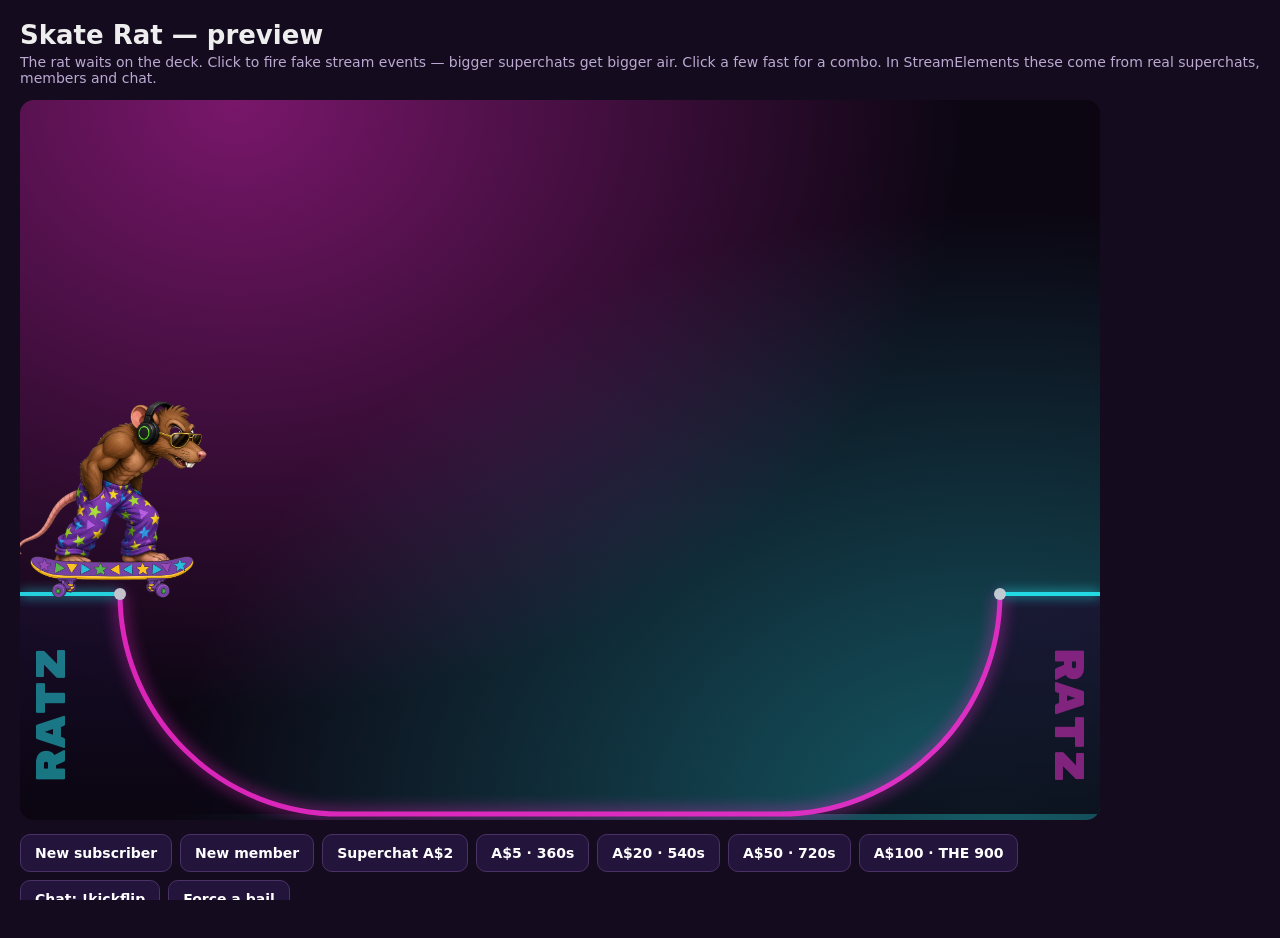
==== preview/index.html @ 535fadf1 "Plug-and-play: art loads from the repo by default, simpler install - Default art URLs point at art/ " ====
<!doctype html><html lang="en"><head><meta charset="utf-8">
<meta name="viewport" content="width=device-width, initial-scale=1"><title>Skate Rat Preview</title>
<style>:root{--a:#ff2bd6;--b:#27f5ff;--rat:#8a7b96;--s:1}
html,body{margin:0;padding:0;width:100%;height:100%;background:transparent;overflow:hidden}
#lane{position:relative;width:100%;height:100%;overflow:hidden;font-family:"Space Mono",monospace}
#ramps{position:absolute;inset:0;width:100%;height:100%;overflow:visible}
#rider{position:absolute;left:0;top:0;width:160px;height:150px;transform-origin:80px 150px;will-change:transform;z-index:2}
.jump,.spin{position:absolute;inset:0}
.spin{transform-origin:50% 72%}
.rat{position:absolute;left:0;top:0;width:160px;height:120px;transform-origin:50% 100%;animation:bob .45s infinite alternate ease-in-out}
.rat svg,.board svg{width:100%;height:100%;display:block;overflow:visible}
.board{position:absolute;left:0;bottom:0;width:160px;height:30px;transform-origin:50% 45%}
@keyframes bob{to{transform:translateY(-3px) rotate(-1.5deg)}}

#banner{position:absolute;top:10px;left:50%;transform:translateX(-50%) scale(.6);opacity:0;
  min-width:340px;max-width:92%;text-align:center;padding:14px 26px 16px;border-radius:18px;
  background:rgba(11,6,18,.9);border:3px solid var(--a);
  box-shadow:0 0 0 3px rgba(39,245,255,.35),0 0 34px rgba(255,43,214,.55);color:#fff;z-index:5}
.bName{font-family:"Rubik Mono One","Arial Black",Impact,sans-serif;font-size:34px;color:var(--b);
  text-shadow:-2px 0 var(--a);white-space:nowrap;overflow:hidden;text-overflow:ellipsis}
.bSub{font-size:22px;margin-top:6px;letter-spacing:.08em}
.bSub b{color:var(--a)}
.bMsg{font-size:18px;margin-top:6px;opacity:.85;max-height:2.8em;overflow:hidden}
.bMsg:empty{display:none}

.pop{position:absolute;transform:translateX(-50%);font-family:"Rubik Mono One","Arial Black",Impact,sans-serif;
  font-size:calc(30px * var(--s));color:#fff;white-space:nowrap;pointer-events:none;z-index:4;
  text-shadow:-3px 0 var(--a),3px 0 var(--b),0 0 18px rgba(255,43,214,.8)}
.pop.bail{color:#ffe34d;font-size:calc(44px * var(--s))}
.rail{position:absolute;bottom:18px;z-index:1;opacity:0}
.rail .bar{position:absolute;left:0;right:0;top:0;height:9px;border-radius:5px;
  background:linear-gradient(#f2f4f8,#8d93a1);box-shadow:0 0 12px rgba(39,245,255,.6)}
.rail .leg{position:absolute;top:6px;bottom:0;width:8px;background:#6e7482}
.spark{position:absolute;width:6px;height:6px;border-radius:50%;background:#ffe34d;
  box-shadow:0 0 8px #ffb300,0 0 2px #fff;pointer-events:none;z-index:3}
.conf{position:absolute;width:10px;height:16px;border-radius:2px;pointer-events:none;z-index:3}
.flash{position:absolute;inset:0;background:radial-gradient(circle,#fff,var(--a) 40%,transparent 75%);pointer-events:none;z-index:1;opacity:0}
.board img{width:100%;height:100%;object-fit:contain;display:block}
/* custom art mode */
.art .rat{width:190px;height:190px;left:-15px;top:auto;bottom:24px;animation-duration:.6s}
.art .rat img{position:absolute;inset:0;width:100%;height:100%;object-fit:contain;object-position:50% 100%;display:none}
.art .rat[data-pose="ride"] .p-ride,.art .rat[data-pose="idle"] .p-idle,.art .rat[data-pose="air"] .p-air{display:block}
.art-board .board{height:42px;bottom:-4px;left:-8px;width:176px}
.pop.mega{font-size:calc(54px * var(--s));color:#ffe34d}

html,body{overflow:auto;background:#140c1e}
body{font-family:system-ui,sans-serif;color:#eee;padding:20px;box-sizing:border-box}
h1{font:700 26px system-ui;margin:0 0 4px} p{margin:0 0 14px;color:#bba9d2;font-size:14px}
.stage{width:100%;max-width:1080px;aspect-ratio:1080/720;border-radius:14px;overflow:hidden;position:relative;
  background:radial-gradient(ellipse at 20% 0%,rgba(255,43,214,.45),transparent 60%),radial-gradient(ellipse at 90% 100%,rgba(39,245,255,.35),transparent 60%),#0b0612}
.stage #lane{position:absolute;inset:0}
.btns{display:flex;flex-wrap:wrap;gap:8px;margin-top:14px;max-width:1080px}
.btns button{font:600 14px system-ui;padding:10px 14px;border-radius:10px;border:1px solid #4a3166;background:#22143a;color:#fff;cursor:pointer}
.btns button:hover{border-color:#ff2bd6}
</style></head><body>
<h1>Skate Rat — preview</h1>
<p>The rat waits on the deck. Click to fire fake stream events — bigger superchats get bigger air. Click a few fast for a combo. In StreamElements these come from real superchats, members and chat.</p>
<div class="stage"><link href="https://fonts.googleapis.com/css2?family=Rubik+Mono+One&family=Space+Mono:wght@700&display=swap" rel="stylesheet">
<div id="lane">
  <svg id="ramps" aria-hidden="true"></svg>
  <div id="banner"><div class="bName"></div><div class="bSub"></div><div class="bMsg"></div></div>
  <div id="rider">
    <div class="jump">
      <div class="spin">
        <div class="rat">
          <svg viewBox="0 0 160 120" aria-hidden="true">
            <!-- tail -->
            <path d="M40 80 C18 84 6 70 12 54 C16 44 26 44 24 52" fill="none" stroke="#ff9ac8" stroke-width="5" stroke-linecap="round"/>
            <!-- back leg -->
            <path d="M58 88 L50 104 L44 118" fill="none" stroke="var(--rat)" stroke-width="9" stroke-linecap="round" stroke-linejoin="round"/>
            <!-- body (hoodie) -->
            <path d="M40 78 C38 54 58 40 82 42 C100 44 108 58 104 74 C100 92 80 98 62 96 C50 95 41 89 40 78 Z" fill="var(--a)"/>
            <path d="M52 60 C62 54 76 54 86 58" fill="none" stroke="rgba(0,0,0,.25)" stroke-width="3" stroke-linecap="round"/>
            <!-- front leg -->
            <path d="M88 88 L100 104 L110 118" fill="none" stroke="var(--rat)" stroke-width="9" stroke-linecap="round" stroke-linejoin="round"/>
            <!-- arms -->
            <path class="armB" d="M66 58 L50 70 L38 66" fill="none" stroke="var(--rat)" stroke-width="7" stroke-linecap="round" stroke-linejoin="round"/>
            <path class="armF" d="M92 58 L110 66 L124 60" fill="none" stroke="var(--rat)" stroke-width="7" stroke-linecap="round" stroke-linejoin="round"/>
            <!-- head -->
            <circle cx="104" cy="34" r="19" fill="var(--rat)"/>
            <path d="M118 26 L146 40 L118 46 Z" fill="var(--rat)" stroke="var(--rat)" stroke-width="6" stroke-linejoin="round"/>
            <circle cx="148" cy="40" r="4.5" fill="#ff9ac8"/>
            <path d="M140 46 L156 50 M140 44 L156 42" stroke="rgba(255,255,255,.7)" stroke-width="1.5"/>
            <circle cx="96" cy="16" r="10" fill="var(--rat)"/>
            <circle cx="96" cy="16" r="5.5" fill="#ff9ac8"/>
            <circle cx="118" cy="31" r="3.4" fill="#120a1c"/>
            <circle cx="119.2" cy="29.8" r="1.1" fill="#fff"/>
            <!-- backwards cap -->
            <path d="M86 26 C88 10 112 8 120 22 Z" fill="var(--b)"/>
            <rect x="74" y="20" width="18" height="6" rx="3" fill="var(--b)" transform="rotate(14 83 23)"/>
          </svg>
        </div>
        <div class="board">
          <svg viewBox="0 0 160 30" aria-hidden="true">
            <rect x="34" y="11" width="10" height="6" fill="#bfc3cc"/>
            <rect x="116" y="11" width="10" height="6" fill="#bfc3cc"/>
            <circle cx="39" cy="22" r="7" fill="var(--b)"/><circle cx="39" cy="22" r="2.5" fill="#120a1c"/>
            <circle cx="121" cy="22" r="7" fill="var(--b)"/><circle cx="121" cy="22" r="2.5" fill="#120a1c"/>
            <path d="M6 2 Q10 10 20 10 L140 10 Q150 10 154 2 L156 4 Q152 14 140 14 L20 14 Q8 14 4 4 Z" fill="var(--a)"/>
            <path d="M8 3 Q12 9 20 9 L140 9 Q148 9 152 3" fill="none" stroke="#1a1a1a" stroke-width="3"/>
          </svg>
        </div>
      </div>
    </div>
  </div>
</div>
</div>
<div class="btns">
<button data-l="subscriber-latest">New subscriber</button>
<button data-l="sponsor-latest">New member</button>
<button data-l="superchat-latest" data-a="2">Superchat A$2</button>
<button data-l="superchat-latest" data-a="5">A$5 · 360s</button>
<button data-l="superchat-latest" data-a="20">A$20 · 540s</button>
<button data-l="superchat-latest" data-a="50">A$50 · 720s</button>
<button data-l="superchat-latest" data-a="100">A$100 · THE 900</button>
<button data-l="message">Chat: !kickflip</button>
<button data-bail>Force a bail</button>
</div>
<script>// Skate Rat — halfpipe edition (StreamElements custom widget)
// The rat waits on a deck at the edge of the screen. On a stream event he drops in,
// rides the halfpipe and airs out of the far wall with a trick. More money = bigger air + bigger trick.
let F = {
  tier1: 5, tier2: 20, tier3: 50, tier4: 100, currency: "$",
  followerTrick: "grab", subscriberTrick: "grab", memberTrick: "t0",
  chatCommand: "!kickflip", chatCooldown: 30, bailChance: 15,
  idleMode: "perch", rampHeight: 220, rampOpacity: 85, rampText: "RATZ",
  hangTime: 100, size: 100, accent: "#ff2bd6", accent2: "#27f5ff", ratColor: "#8a7b96",
  ratImage: "https://raw.githubusercontent.com/Jrich82/skate-rat/main/art/rat-ride.png", ratIdleImage: "https://raw.githubusercontent.com/Jrich82/skate-rat/main/art/rat-idle.png",
  ratAirImage: "https://raw.githubusercontent.com/Jrich82/skate-rat/main/art/rat-air.png", boardImage: "https://raw.githubusercontent.com/Jrich82/skate-rat/main/art/board.png",
  showBanner: "yes", bannerSeconds: 6, sound: "", volume: 50
};

// ---------- trick catalog ----------
// spin: body rotation in degrees (180 = a normal air turn). flip: board flips (y = kick/heel axis, x = shove-it axis).
// grab: grab pose. invert: in-plane flip (McTwist). h: share of available sky. slowmo: hang at the peak.
const GRABS = {
  INDY:      { bx: 0,   by: -30, br: -6,  lean: 0 },
  MELON:     { bx: 8,   by: -24, br: 18,  lean: 4 },
  STALEFISH: { bx: -10, by: -26, br: -16, lean: -6 },
  METHOD:    { bx: -34, by: -50, br: -40, lean: 14 },
  MUTE:      { bx: 12,  by: -28, br: 10,  lean: 0 },
  JAPAN:     { bx: 18,  by: -44, br: 36,  lean: -8 },
  ROCKET:    { bx: 34,  by: -64, br: -78, lean: -4 }
};
const FLIPS = {
  KICKFLIP: { y: 1, x: 0 }, HEELFLIP: { y: -1, x: 0 }, VARIAL: { y: 0, x: 1 },
  "360 FLIP": { y: 1, x: 2 }, "DOUBLE KICKFLIP": { y: 2, x: 0 }
};
const T = (spin, flip, grab, h, extra = {}) => ({ spin, flip, grab, h, ...extra });
const POOLS = {
  grab: () => T(180, null, pick(["INDY", "MELON", "STALEFISH", "MUTE", "JAPAN"]), .40),
  t0:   () => pick([T(180, "KICKFLIP", null, .45), T(180, "HEELFLIP", null, .45), T(180, null, "METHOD", .48), T(180, "VARIAL", null, .45)]),
  t1:   () => pick([T(180, "360 FLIP", null, .55), T(360, null, "INDY", .58), T(360, null, "MUTE", .58), T(180, "360 FLIP", "INDY", .58)]),
  t2:   () => pick([T(540, null, "MELON", .70), T(540, null, "MUTE", .72, { invert: 1, name: "540 McTWIST" }), T(360, "KICKFLIP", null, .68), T(180, null, "ROCKET", .66)]),
  t3:   () => pick([T(720, null, "STALEFISH", .86, { slowmo: .7 }), T(720, "KICKFLIP", null, .86, { slowmo: .7 }), T(540, "360 FLIP", null, .84, { slowmo: .7 })]),
  t4:   () => pick([T(900, null, null, 1, { slowmo: .5, mega: 1, name: "THE 900" }), T(900, null, "INDY", 1, { slowmo: .5, mega: 1 })]),
  bail: () => T(180, "KICKFLIP", null, .45, { bail: 1 })
};
function pick(a) { return a[Math.floor(Math.random() * a.length)]; }
function trickName(t) {
  if (t.bail) return "BAIL!";
  if (t.name) return t.name;
  const parts = [];
  if (t.spin > 180) parts.push(String(t.spin));
  if (t.flip) parts.push(t.flip);
  if (t.grab) parts.push(t.grab + (t.spin === 180 && !t.flip ? " AIR" : ""));
  return parts.join(" ") || "AIR";
}
function makeTrick(key) { const t = (POOLS[key] || POOLS.t0)(); t.label = trickName(t); return t; }

const lane = document.getElementById("lane");
const rampsSvg = document.getElementById("ramps");
const rider = document.getElementById("rider");
const spin = rider.querySelector(".spin");
const rat = rider.querySelector(".rat");
const board = rider.querySelector(".board");
const banner = document.getElementById("banner");

const BASE = 6;          // ground offset from bottom
let G = 650;             // gravity px/s² (lower = floatier)
let W = 0, Hh = 0, R = 200, D = 100, A = 0, FL = 0, L = 0;

let mode = "perch";      // perch | drop | ride | air | home
let side = -1;           // deck he's on (-1 left, 1 right)
let u = 0, v = 0, dir = 1, dirS = 1, fakie = false;
let air = null, tween = null;
let pending = null, current = null, crashed = false, recoverAt = 0, goingHome = false;
const queue = [];
let lastChat = 0, last = performance.now();

const S = () => F.size / 100;
const sky = () => Math.max(60, Math.min(Hh - R - BASE - 140 * S(), 560 * S()));

function applyFields() {
  const r = document.documentElement.style;
  r.setProperty("--a", F.accent); r.setProperty("--b", F.accent2);
  r.setProperty("--rat", F.ratColor); r.setProperty("--s", S());
  G = 650 * 100 / Math.max(40, F.hangTime);
  // custom art: transparent PNGs, side view, facing RIGHT
  const ride = F.ratImage || F.ratIdleImage || F.ratAirImage;
  if (ride) {
    rat.innerHTML = ["ride", "idle", "air"].map(p => {
      const src = (p === "idle" && F.ratIdleImage) || (p === "air" && F.ratAirImage) || ride;
      return `<img class="p-${p}" src="${esc(src)}" alt="">`;
    }).join("");
    lane.classList.add("art");
  }
  if (F.boardImage) { board.innerHTML = `<img src="${esc(F.boardImage)}" alt="">`; lane.classList.add("art-board"); }
  layout();
}

// ---------- halfpipe geometry ----------
function layout() {
  W = lane.clientWidth; Hh = lane.clientHeight;
  D = 100 * S();
  R = Math.max(80, Math.min(+F.rampHeight, Hh * 0.6, (W - 2 * D) * 0.35));
  A = Math.PI * R / 2; FL = Math.max(0, W - 2 * D - 2 * R); L = 2 * A + FL;
  drawRamps();
}
function at(q) {                     // point on the pipe, q = distance from top-left coping
  if (q <= A) { const a = (Math.PI / 2) * (1 - q / A);
    return { x: D + R - R * Math.sin(a), y: R - R * Math.cos(a), rot: a * 57.2958, dy: -Math.sin(a) }; }
  if (q <= A + FL) return { x: D + R + (q - A), y: 0, rot: 0, dy: 0 };
  const a = Math.min(Math.PI / 2, (q - A - FL) / R);
  return { x: W - D - R + R * Math.sin(a), y: R - R * Math.cos(a), rot: -a * 57.2958, dy: Math.sin(a) };
}
function drawRamps() {
  const Y = Hh - BASE, t = Y - R, txt = esc(F.rampText || ""), fs = Math.min(D * .42, 40);
  rampsSvg.setAttribute("viewBox", `0 0 ${W} ${Hh}`);
  rampsSvg.style.opacity = F.rampOpacity / 100;
  rampsSvg.innerHTML = `
    <defs><linearGradient id="rg" x1="0" y1="0" x2="0" y2="1">
      <stop offset="0" stop-color="#1c1030" stop-opacity=".92"/><stop offset="1" stop-color="#0b0612" stop-opacity=".96"/></linearGradient></defs>
    <path d="M0 ${t} L${D} ${t} A${R} ${R} 0 0 0 ${D + R} ${Y} L0 ${Y} Z" fill="url(#rg)"/>
    <path d="M${W} ${t} L${W - D} ${t} A${R} ${R} 0 0 1 ${W - D - R} ${Y} L${W} ${Y} Z" fill="url(#rg)"/>
    <path d="M${D} ${t} A${R} ${R} 0 0 0 ${D + R} ${Y} L${W - D - R} ${Y} A${R} ${R} 0 0 0 ${W - D} ${t}"
      fill="none" stroke="var(--a)" stroke-width="5" style="filter:drop-shadow(0 0 8px var(--a))"/>
    <path d="M0 ${t} L${D} ${t} M${W - D} ${t} L${W} ${t}" stroke="var(--b)" stroke-width="4" style="filter:drop-shadow(0 0 6px var(--b))"/>
    <circle cx="${D}" cy="${t}" r="6" fill="#dfe3ea"/><circle cx="${W - D}" cy="${t}" r="6" fill="#dfe3ea"/>
    <text x="${D * .45}" y="${t + R * .55}" transform="rotate(-90 ${D * .45} ${t + R * .55})" text-anchor="middle"
      font-family="Rubik Mono One, Arial Black, sans-serif" font-size="${fs}" fill="var(--b)" opacity=".55">${txt}</text>
    <text x="${W - D * .45}" y="${t + R * .55}" transform="rotate(90 ${W - D * .45} ${t + R * .55})" text-anchor="middle"
      font-family="Rubik Mono One, Arial Black, sans-serif" font-size="${fs}" fill="var(--a)" opacity=".55">${txt}</text>`;
}
const perchX = s => s < 0 ? D - 8 * S() : W - D + 8 * S();

// ---------- render ----------
let pose = "";
function setPose(p) { if (p !== pose) { pose = p; rat.dataset.pose = p; } }
function place(x, y, rot, dS) {
  setPose(crashed ? "ride" : mode === "perch" || mode === "home" ? "idle" : mode === "air" || mode === "drop" ? "air" : "ride");
  rider.style.transform =
    `translate(${x - 80}px, ${Hh - BASE - y - 150}px) rotate(${rot}deg) scaleX(${dS}) scale(${S()})`;
}
const clamp01 = k => Math.max(0, Math.min(1, k));
const ease = k => k < .5 ? 2 * k * k : 1 - Math.pow(-2 * k + 2, 2) / 2;      // ease-in-out
const win = (k, a, b) => ease(clamp01((k - a) / (b - a)));                  // eased 0→1 between a and b
const hold = (k, a, b, f = .12) => Math.min(win(k, a, a + f), 1 - win(k, b - f, b)); // 0→1→0 with plateau

// pose of rider + board during the air, all driven by air progress k (0..1)
function airPose(k) {
  const t = air.trick, s = air.s;
  const rot = -s * 90 * (1 - Math.sin(Math.PI * k));        // vertical on the wall → upright at the peak
  const turn = t ? t.spin : 180;
  const theta = turn * win(k, .14, .86) * Math.PI / 180;    // body spin around the vertical axis
  const dS = s * Math.cos(theta);                            // seen from the side, a spin is a squash + mirror
  let bT = "", sT = "";
  if (t) {
    const fl = t.flip && FLIPS[t.flip];
    if (fl) {
      const fk = win(k, .26, .66);
      const ky = Math.cos(fk * Math.PI * 2 * Math.abs(fl.y)) || 1, kx = Math.cos(fk * Math.PI * 2 * fl.x * .5);
      bT += ` translateY(${-14 * Math.sin(fk * Math.PI)}px) scale(${fl.x ? kx : 1}, ${fl.y ? ky : 1})`;
    }
    const g = t.grab && GRABS[t.grab];
    if (g) {
      const gk = hold(k, .22, .78);
      bT = `translate(${g.bx * gk}px, ${g.by * gk}px) rotate(${g.br * gk}deg)` + bT;
      sT += ` rotate(${g.lean * gk}deg)`;
    }
    if (t.invert) sT += ` rotate(${-360 * win(k, .3, .75)}deg)`;
    if (t.bail) sT += ` rotate(${150 * win(k, .35, 1)}deg)`;
  }
  board.style.transform = bT;
  spin.style.transform = sT;
  return { rot, dS };
}

// ---------- main loop ----------
function targetHeight() {
  if (crashed) return 0;
  if (pending) return R + sky() * pending.h;
  if (goingHome) return R + 26 * S();
  return F.idleMode === "ride" ? R * 0.5 : R * 0.3;
}

function frame(t) {
  let dt = Math.min(0.033, (t - last) / 1000); last = t;
  if (mode === "perch") {
    place(perchX(side), R, 0, -side);
  } else if (mode === "drop" || mode === "home") {
    tween.t += dt;
    const k = Math.min(1, tween.t / tween.dur), e = k * k * (3 - 2 * k);
    place(tween.x0 + (tween.x1 - tween.x0) * e,
          tween.y0 + (tween.y1 - tween.y0) * e + Math.sin(k * Math.PI) * tween.arc,
          tween.r0 + (tween.r1 - tween.r0) * e, tween.d);
    if (k >= 1) tween.done();
  } else if (mode === "ride") {
    const p0 = at(u);
    v += -G * p0.dy * dt;
    if (p0.dy === 0) {                                  // pump / brake on the flat
      const tgt = Math.sqrt(2 * G * targetHeight()), sp = Math.abs(v);
      v = (v === 0 ? dir : Math.sign(v)) * (sp + (tgt - sp) * Math.min(1, dt * 5));
      if (fakie && Math.abs(at(u).x - W / 2) < W * .15) fakie = false;   // switch back around mid-flat
    }
    u += v * dt;
    if (v > 1) dir = 1; else if (v < -1) dir = -1;
    const want = fakie ? -dir : dir;
    dirS += (want - dirS) * Math.min(1, dt * (fakie ? 14 : 7));
    if (u >= L || u <= 0) {                             // reached a coping
      const s = u >= L ? 1 : -1; u = s > 0 ? L : 0;
      const vy = Math.abs(v);
      if (goingHome && !pending && !crashed) { goHome(s); requestAnimationFrame(frame); return; }
      if (vy < 40) v = -v * 0.5;
      else { mode = "air"; air = { s, y: R, vy, t: 0, tot: 2 * vy / G, trick: null }; startAir(); }
    }
    if (crashed && p0.dy === 0 && Math.abs(v) < 12) {
      if (!recoverAt) recoverAt = t + 1300;
      else if (t > recoverAt) recover();
    }
    if (mode === "ride") { const p = at(u); place(p.x, p.y, p.rot, dirS); }
  }
  if (mode === "air") {
    let k = air.t / air.tot;
    const slow = air.trick && air.trick.slowmo;
    if (slow) dt *= 1 - (1 - slow) * Math.sin(Math.PI * clamp01(k));   // ease into slow motion at the peak
    air.t += dt; air.vy -= G * dt; air.y += air.vy * dt;
    k = clamp01(air.t / air.tot);
    const p = airPose(k);
    place(air.s > 0 ? W - D : D, air.y, p.rot, p.dS);
    if (air.vy < 0 && air.y <= R) land();
  }
  requestAnimationFrame(frame);
}

// ---------- transitions ----------
function dropIn() {
  const s = side;
  mode = "drop";
  tween = { t: 0, dur: .55, x0: perchX(s), x1: s < 0 ? D : W - D, y0: R, y1: R, arc: 6 * S(),
    r0: 0, r1: s < 0 ? 90 : -90, d: -s,
    done() { mode = "ride"; u = s < 0 ? 0.5 : L - 0.5; v = -s * 50; dir = -s; dirS = dir; } };
}
function goHome(s) {
  goingHome = false; mode = "home";
  tween = { t: 0, dur: .6, x0: s < 0 ? D : W - D, x1: perchX(s), y0: R, y1: R, arc: 70 * S(),
    r0: s < 0 ? 90 : -90, r1: 0, d: -s,
    done() { mode = "perch"; side = s; next(); } };
}
function startAir() {
  if (!pending) return;
  current = pending; pending = null;
  air.trick = current;
  if (F.sound) { try { const a = new Audio(F.sound); a.volume = F.volume / 100; a.play(); } catch (e) {} }
  if (!current.bail) pop(current.label + "!", current.mega ? "mega" : "", air.tot * 1000 * (current.slowmo ? 1.6 : 1.1));
  if (current.mega) { setTimeout(() => confetti(air ? (air.s > 0 ? W - D - 160 * S() : D + 160 * S()) : W / 2, Hh * .55), air.tot * 450); flash(); }
}
function land() {
  const s = air.s, t = air.trick;
  const endFacing = s * Math.cos((t ? t.spin : 180) * Math.PI / 180);
  mode = "ride"; u = s > 0 ? L : 0; v = -s * Math.abs(air.vy); dir = -s;
  dirS = Math.sign(endFacing) || dir;
  fakie = dirS !== dir;
  board.style.transform = ""; spin.style.transform = "";
  sparks(s > 0 ? W - D : D, R, 8);
  air = null;
  if (current) {
    const wasBail = current.bail;
    current = null;
    if (wasBail) crash(); else setTimeout(next, 300);
  }
}
function crash() {
  crashed = true; recoverAt = 0; fakie = false;
  pop("BAIL!", "bail", 1800);
  anim(board, [{ transform: "none", opacity: 1 }, { transform: "translate(-140px,-60px) rotate(-200deg)", opacity: 0 }],
    { duration: 700, easing: "ease-out", fill: "forwards" });
  anim(rat, [{ transform: "translateY(-112px) rotate(178deg)" }, { transform: "translateY(-112px) rotate(166deg)" },
    { transform: "translateY(-112px) rotate(190deg)" }, { transform: "translateY(-112px) rotate(178deg)" }],
    { duration: 700, iterations: Infinity });
}
function recover() {
  crashed = false; recoverAt = 0;
  rat.getAnimations().forEach(a => a.cancel());
  board.getAnimations().forEach(a => a.cancel());
  anim(board, [{ opacity: 0 }, { opacity: 1 }], 300);
  anim(rat, [{ transform: "translateY(-18px)" }, { transform: "none" }], 300);
  v = dir * 80;
  next();
}

// ---------- effects ----------
const anim = (el, kf, o) => el.animate(kf, typeof o === "number" ? { duration: o } : o).finished;
function pop(text, cls = "", ms = 1800) {
  const el = document.createElement("div");
  el.className = "pop " + cls; el.textContent = text;
  const s = air ? air.s : dir;
  el.style.left = (cls === "bail" ? W / 2 : (s > 0 ? W - D - 250 * S() : D + 250 * S())) + "px";
  el.style.bottom = (cls === "bail" ? R * .6 : Math.min(Hh - 150, R + sky() * .45)) + "px";
  lane.appendChild(el);
  ms = Math.max(1400, ms);
  anim(el, [
    { transform: "translateX(-50%) scale(.4)", opacity: 0 },
    { transform: "translateX(-50%) scale(1.15)", opacity: 1, offset: 220 / ms },
    { transform: "translateX(-50%) scale(1)", opacity: 1, offset: 380 / ms },
    { transform: "translateX(-50%) translateY(-20px) scale(1)", opacity: 1, offset: 1 - 400 / ms },
    { transform: "translateX(-50%) translateY(-50px) scale(1)", opacity: 0 }
  ], ms).then(() => el.remove());
}
function sparks(x, y, n) {
  for (let i = 0; i < n; i++) {
    const s = document.createElement("div"); s.className = "spark";
    s.style.left = x + "px"; s.style.bottom = (y + BASE) + "px";
    lane.appendChild(s);
    const dx = (Math.random() - .5) * 120, dy = 20 + Math.random() * 70;
    anim(s, [{ transform: "translate(0,0)", opacity: 1 }, { transform: `translate(${dx}px,${-dy}px)`, opacity: 0 }],
      { duration: 350 + Math.random() * 300, easing: "ease-out" }).then(() => s.remove());
  }
}
function confetti(cx, cy, n = 60) {
  const cols = [F.accent, F.accent2, "#ffe34d", "#5cff8a", "#9b5cff", "#fff"];
  for (let i = 0; i < n; i++) {
    const c = document.createElement("div"); c.className = "conf";
    c.style.background = cols[i % cols.length]; c.style.left = cx + "px"; c.style.bottom = cy + "px";
    lane.appendChild(c);
    const a = Math.random() * Math.PI * 2, d = 120 + Math.random() * 300;
    anim(c, [{ transform: "translate(0,0) rotate(0)", opacity: 1 },
      { transform: `translate(${Math.cos(a) * d}px,${-Math.sin(a) * d + 200}px) rotate(${Math.random() * 720}deg)`, opacity: 0 }],
      { duration: 1800 + Math.random() * 1000, easing: "cubic-bezier(.1,.7,.4,1)" }).then(() => c.remove());
  }
}
function flash() {
  const f = document.createElement("div"); f.className = "flash"; lane.appendChild(f);
  anim(f, [{ opacity: 0 }, { opacity: .45, offset: .15 }, { opacity: 0 }], 1100).then(() => f.remove());
}

// ---------- banner + queue ----------
function showBanner(name, sub, msg) {
  if (F.showBanner !== "yes") return;
  banner.querySelector(".bName").textContent = name || "";
  banner.querySelector(".bSub").innerHTML = sub;
  banner.querySelector(".bMsg").textContent = msg || "";
  banner.getAnimations().forEach(a => a.cancel());
  const ms = Math.max(2, +F.bannerSeconds) * 1000;
  anim(banner, [
    { transform: "translateX(-50%) scale(.6) rotate(-4deg)", opacity: 0 },
    { transform: "translateX(-50%) scale(1.06) rotate(1deg)", opacity: 1, offset: 300 / ms },
    { transform: "translateX(-50%) scale(1) rotate(0)", opacity: 1, offset: 450 / ms },
    { transform: "translateX(-50%) scale(1)", opacity: 1, offset: 1 - 350 / ms },
    { transform: "translateX(-50%) scale(.8)", opacity: 0 }
  ], { duration: ms, fill: "forwards" });
}
function esc(t) { return String(t ?? "").replace(/[&<>"']/g, c => ({ "&": "&amp;", "<": "&lt;", ">": "&gt;", '"': "&quot;", "'": "&#39;" }[c])); }

function play(job) { if (queue.length < 12) queue.push(job); next(); }
function next() {
  if (pending || current || crashed || mode === "drop" || mode === "home") return;
  const j = queue.shift();
  if (!j) { if (F.idleMode !== "ride" && mode !== "perch") goingHome = true; return; }
  goingHome = false;
  pending = j.trick;
  showBanner(j.name, j.sub(esc(j.trick.label)), j.msg);
  if (mode === "perch") dropIn();
}

function tierFor(amt) {
  if (amt >= F.tier4) return "t4";
  if (amt >= F.tier3) return "t3";
  if (amt >= F.tier2) return "t2";
  if (amt >= F.tier1) return "t1";
  return "t0";
}
const money = a => `${esc(F.currency)}${(+a).toFixed(2).replace(/\.00$/, "")}`;

// ---------- StreamElements wiring ----------
window.addEventListener("onWidgetLoad", obj => {
  const fd = (obj.detail && obj.detail.fieldData) || {};
  for (const k in fd) if (fd[k] !== "" && fd[k] != null) F[k] = fd[k];   // blank settings keep the defaults
  ["tier1", "tier2", "tier3", "tier4", "chatCooldown", "bailChance", "size", "volume", "bannerSeconds", "rampHeight", "rampOpacity", "hangTime"].forEach(k => F[k] = +F[k]);
  applyFields();
  if (F.idleMode === "ride" && mode === "perch") dropIn();
});

window.addEventListener("onEventReceived", obj => {
  const d = obj.detail || {}, l = d.listener, ev = d.event || {};
  if (l === "event:test" && ev.listener === "widget-button") {
    return play({ trick: makeTrick(ev.value), name: "Test Rat", sub: L => `test · <b>${L}</b>` });
  }
  const name = esc(ev.name || ev.displayName || "someone");
  switch (l) {
    case "superchat-latest":
    case "tip-latest":
      return play({ trick: makeTrick(tierFor(+ev.amount || 0)), name, msg: ev.message, sub: L => `${money(ev.amount || 0)} · <b>${L}</b>` });
    case "cheer-latest":
      return play({ trick: makeTrick(tierFor((+ev.amount || 0) / 100)), name, msg: ev.message, sub: L => `${+ev.amount} bits · <b>${L}</b>` });
    case "sponsor-latest":
      return play({ trick: makeTrick(F.memberTrick), name, sub: L => `new member · <b>${L}</b>` });
    case "subscriber-latest":
      return play({ trick: makeTrick(F.subscriberTrick), name, sub: L => `subscribed · <b>${L}</b>` });
    case "follower-latest":
      return play({ trick: makeTrick(F.followerTrick), name, sub: L => `followed · <b>${L}</b>` });
    case "raid-latest":
      return play({ trick: makeTrick("t4"), name, sub: L => `raid x${+ev.amount || 0} · <b>${L}</b>` });
    case "message": {
      const data = ev.data || {};
      const text = String(data.text || ev.renderedText || "").trim().toLowerCase();
      if (!F.chatCommand || !text.startsWith(F.chatCommand.toLowerCase())) return;
      const now = Date.now();
      if (now - lastChat < F.chatCooldown * 1000 || queue.length > 2) return;
      lastChat = now;
      const who = esc(data.displayName || data.nick || "chat");
      const bail = Math.random() * 100 < F.bailChance;
      const trick = makeTrick(bail ? "bail" : pick(["grab", "t0", "t0", "t1"]));
      return play({ trick, name: who, sub: L => bail ? `called it… <b>${L}</b>` : `called a <b>${L}</b>` });
    }
  }
});

window.addEventListener("resize", layout);
applyFields();
requestAnimationFrame(frame);

const NAMES=["SewerKing","RaveRat99","CheeseThief","GutterGremlin","BassRodent"];
const fire=(listener,event)=>window.dispatchEvent(new CustomEvent("onEventReceived",{detail:{listener,event}}));
window.dispatchEvent(new CustomEvent("onWidgetLoad",{detail:{fieldData:{"tier1": 5, "tier2": 20, "tier3": 50, "tier4": 100, "currency": "A$", "memberTrick": "t0", "subscriberTrick": "grab", "followerTrick": "grab", "chatCommand": "!kickflip", "chatCooldown": 30, "bailChance": 15, "idleMode": "perch", "rampHeight": 220, "rampOpacity": 85, "rampText": "RATZ", "hangTime": 100, "size": 100, "accent": "#ff2bd6", "accent2": "#27f5ff", "ratColor": "#8a7b96", "ratImage": "[data-uri]", "ratIdleImage": "[data-uri]", "ratAirImage": "[data-uri]", "boardImage": "[data-uri]", "showBanner": "yes", "bannerSeconds": 6, "sound": "", "volume": 50}}}));
F.chatCooldown=0;
document.querySelectorAll(".btns button").forEach(b=>b.onclick=()=>{
  const n=NAMES[Math.floor(Math.random()*NAMES.length)];
  if("bail" in b.dataset) return fire("event:test",{listener:"widget-button",value:"bail"});
  if(b.dataset.l==="message") return fire("message",{data:{text:"!kickflip",displayName:n}});
  fire(b.dataset.l,{name:n,amount:+(b.dataset.a||0),message:b.dataset.a?"send it rat":""});
});
</script></body></html>
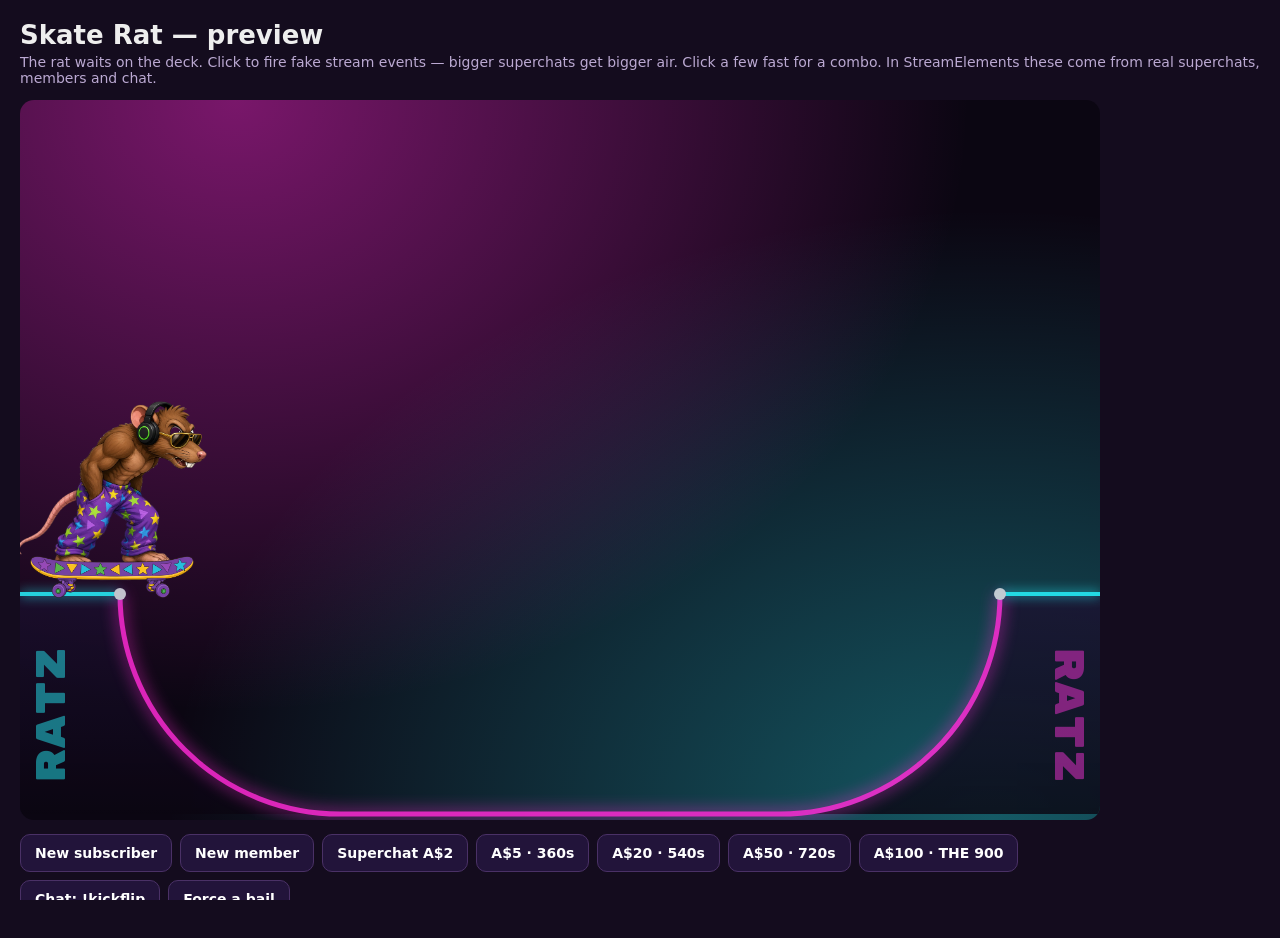
==== commit e0fb4be4: "Rework tricks: real spins, flips and grabs with slower, floatier airs - Rider turns upright at the p" ====
--- a/preview/index.html
+++ b/preview/index.html
@@ -125,8 +125,7 @@
   chatCommand: "!kickflip", chatCooldown: 30, bailChance: 15,
   idleMode: "perch", rampHeight: 220, rampOpacity: 85, rampText: "RATZ",
   hangTime: 100, size: 100, accent: "#ff2bd6", accent2: "#27f5ff", ratColor: "#8a7b96",
-  ratImage: "https://raw.githubusercontent.com/Jrich82/skate-rat/main/art/rat-ride.png", ratIdleImage: "https://raw.githubusercontent.com/Jrich82/skate-rat/main/art/rat-idle.png",
-  ratAirImage: "https://raw.githubusercontent.com/Jrich82/skate-rat/main/art/rat-air.png", boardImage: "https://raw.githubusercontent.com/Jrich82/skate-rat/main/art/board.png",
+  ratImage: "", ratIdleImage: "", ratAirImage: "", boardImage: "",
   showBanner: "yes", bannerSeconds: 6, sound: "", volume: 50
 };
 
@@ -189,7 +188,7 @@
 let lastChat = 0, last = performance.now();
 
 const S = () => F.size / 100;
-const sky = () => Math.max(60, Math.min(Hh - R - BASE - 140 * S(), 560 * S()));
+const sky = () => Math.max(60, Hh - R - BASE - 140 * S());
 
 function applyFields() {
   const r = document.documentElement.style;
@@ -484,8 +483,7 @@
 
 // ---------- StreamElements wiring ----------
 window.addEventListener("onWidgetLoad", obj => {
-  const fd = (obj.detail && obj.detail.fieldData) || {};
-  for (const k in fd) if (fd[k] !== "" && fd[k] != null) F[k] = fd[k];   // blank settings keep the defaults
+  F = Object.assign(F, (obj.detail && obj.detail.fieldData) || {});
   ["tier1", "tier2", "tier3", "tier4", "chatCooldown", "bailChance", "size", "volume", "bannerSeconds", "rampHeight", "rampOpacity", "hangTime"].forEach(k => F[k] = +F[k]);
   applyFields();
   if (F.idleMode === "ride" && mode === "perch") dropIn();
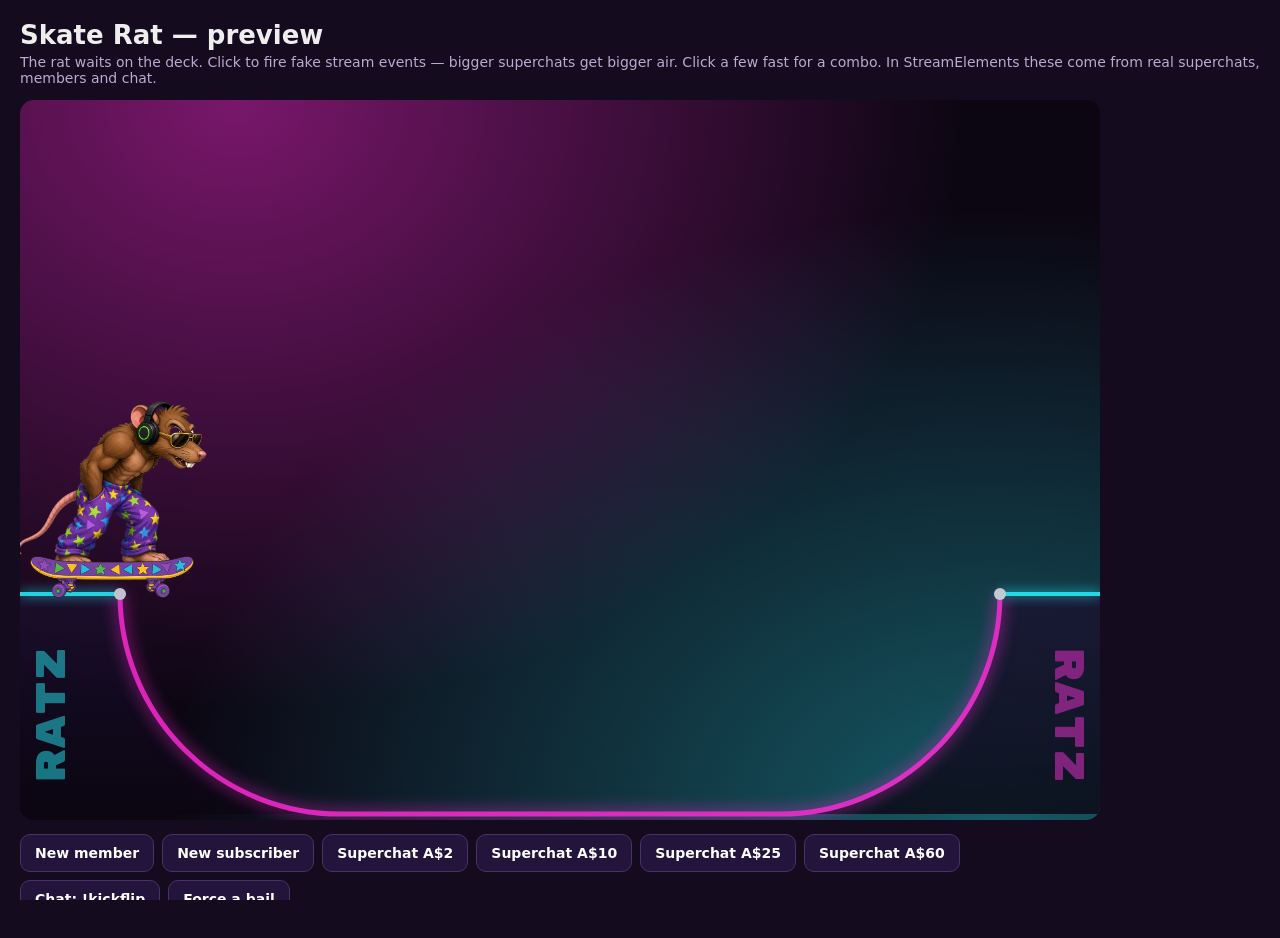
==== commit 7d144e0b: "Skate Rat: halfpipe alert widget for StreamElements Rat drops in from a deck, rides a halfpipe and a" ====
--- a/preview/index.html
+++ b/preview/index.html
@@ -41,7 +41,6 @@
 .art .rat img{position:absolute;inset:0;width:100%;height:100%;object-fit:contain;object-position:50% 100%;display:none}
 .art .rat[data-pose="ride"] .p-ride,.art .rat[data-pose="idle"] .p-idle,.art .rat[data-pose="air"] .p-air{display:block}
 .art-board .board{height:42px;bottom:-4px;left:-8px;width:176px}
-.pop.mega{font-size:calc(54px * var(--s));color:#ffe34d}
 
 html,body{overflow:auto;background:#140c1e}
 body{font-family:system-ui,sans-serif;color:#eee;padding:20px;box-sizing:border-box}
@@ -106,13 +105,12 @@
 </div>
 </div>
 <div class="btns">
+<button data-l="sponsor-latest">New member</button>
 <button data-l="subscriber-latest">New subscriber</button>
-<button data-l="sponsor-latest">New member</button>
 <button data-l="superchat-latest" data-a="2">Superchat A$2</button>
-<button data-l="superchat-latest" data-a="5">A$5 · 360s</button>
-<button data-l="superchat-latest" data-a="20">A$20 · 540s</button>
-<button data-l="superchat-latest" data-a="50">A$50 · 720s</button>
-<button data-l="superchat-latest" data-a="100">A$100 · THE 900</button>
+<button data-l="superchat-latest" data-a="10">Superchat A$10</button>
+<button data-l="superchat-latest" data-a="25">Superchat A$25</button>
+<button data-l="superchat-latest" data-a="60">Superchat A$60</button>
 <button data-l="message">Chat: !kickflip</button>
 <button data-bail>Force a bail</button>
 </div>
@@ -120,52 +118,24 @@
 // The rat waits on a deck at the edge of the screen. On a stream event he drops in,
 // rides the halfpipe and airs out of the far wall with a trick. More money = bigger air + bigger trick.
 let F = {
-  tier1: 5, tier2: 20, tier3: 50, tier4: 100, currency: "$",
-  followerTrick: "grab", subscriberTrick: "grab", memberTrick: "t0",
+  tier1: 5, tier2: 20, tier3: 50, currency: "$",
+  followerTrick: "ollie", subscriberTrick: "ollie", memberTrick: "kickflip",
   chatCommand: "!kickflip", chatCooldown: 30, bailChance: 15,
   idleMode: "perch", rampHeight: 220, rampOpacity: 85, rampText: "RATZ",
-  hangTime: 100, size: 100, accent: "#ff2bd6", accent2: "#27f5ff", ratColor: "#8a7b96",
+  size: 100, accent: "#ff2bd6", accent2: "#27f5ff", ratColor: "#8a7b96",
   ratImage: "", ratIdleImage: "", ratAirImage: "", boardImage: "",
-  showBanner: "yes", bannerSeconds: 6, sound: "", volume: 50
+  showBanner: "yes", bannerSeconds: 5, sound: "", volume: 50
 };
 
-// ---------- trick catalog ----------
-// spin: body rotation in degrees (180 = a normal air turn). flip: board flips (y = kick/heel axis, x = shove-it axis).
-// grab: grab pose. invert: in-plane flip (McTwist). h: share of available sky. slowmo: hang at the peak.
-const GRABS = {
-  INDY:      { bx: 0,   by: -30, br: -6,  lean: 0 },
-  MELON:     { bx: 8,   by: -24, br: 18,  lean: 4 },
-  STALEFISH: { bx: -10, by: -26, br: -16, lean: -6 },
-  METHOD:    { bx: -34, by: -50, br: -40, lean: 14 },
-  MUTE:      { bx: 12,  by: -28, br: 10,  lean: 0 },
-  JAPAN:     { bx: 18,  by: -44, br: 36,  lean: -8 },
-  ROCKET:    { bx: 34,  by: -64, br: -78, lean: -4 }
+// h = share of the available sky the air reaches
+const TRICKS = {
+  ollie:    { label: "AIR",          h: .30 },
+  kickflip: { label: "KICKFLIP",     h: .45 },
+  treflip:  { label: "360 FLIP",     h: .62 },
+  mctwist:  { label: "540 McTWIST",  h: .82 },
+  mega:     { label: "MEGA 720",     h: 1.0 },
+  bail:     { label: "BAIL!",        h: .45 }
 };
-const FLIPS = {
-  KICKFLIP: { y: 1, x: 0 }, HEELFLIP: { y: -1, x: 0 }, VARIAL: { y: 0, x: 1 },
-  "360 FLIP": { y: 1, x: 2 }, "DOUBLE KICKFLIP": { y: 2, x: 0 }
-};
-const T = (spin, flip, grab, h, extra = {}) => ({ spin, flip, grab, h, ...extra });
-const POOLS = {
-  grab: () => T(180, null, pick(["INDY", "MELON", "STALEFISH", "MUTE", "JAPAN"]), .40),
-  t0:   () => pick([T(180, "KICKFLIP", null, .45), T(180, "HEELFLIP", null, .45), T(180, null, "METHOD", .48), T(180, "VARIAL", null, .45)]),
-  t1:   () => pick([T(180, "360 FLIP", null, .55), T(360, null, "INDY", .58), T(360, null, "MUTE", .58), T(180, "360 FLIP", "INDY", .58)]),
-  t2:   () => pick([T(540, null, "MELON", .70), T(540, null, "MUTE", .72, { invert: 1, name: "540 McTWIST" }), T(360, "KICKFLIP", null, .68), T(180, null, "ROCKET", .66)]),
-  t3:   () => pick([T(720, null, "STALEFISH", .86, { slowmo: .7 }), T(720, "KICKFLIP", null, .86, { slowmo: .7 }), T(540, "360 FLIP", null, .84, { slowmo: .7 })]),
-  t4:   () => pick([T(900, null, null, 1, { slowmo: .5, mega: 1, name: "THE 900" }), T(900, null, "INDY", 1, { slowmo: .5, mega: 1 })]),
-  bail: () => T(180, "KICKFLIP", null, .45, { bail: 1 })
-};
-function pick(a) { return a[Math.floor(Math.random() * a.length)]; }
-function trickName(t) {
-  if (t.bail) return "BAIL!";
-  if (t.name) return t.name;
-  const parts = [];
-  if (t.spin > 180) parts.push(String(t.spin));
-  if (t.flip) parts.push(t.flip);
-  if (t.grab) parts.push(t.grab + (t.spin === 180 && !t.flip ? " AIR" : ""));
-  return parts.join(" ") || "AIR";
-}
-function makeTrick(key) { const t = (POOLS[key] || POOLS.t0)(); t.label = trickName(t); return t; }
 
 const lane = document.getElementById("lane");
 const rampsSvg = document.getElementById("ramps");
@@ -175,13 +145,13 @@
 const board = rider.querySelector(".board");
 const banner = document.getElementById("banner");
 
+const G = 1250;          // gravity px/s²
 const BASE = 6;          // ground offset from bottom
-let G = 650;             // gravity px/s² (lower = floatier)
 let W = 0, Hh = 0, R = 200, D = 100, A = 0, FL = 0, L = 0;
 
 let mode = "perch";      // perch | drop | ride | air | home
 let side = -1;           // deck he's on (-1 left, 1 right)
-let u = 0, v = 0, dir = 1, dirS = 1, fakie = false;
+let u = 0, v = 0, dir = 1, dirS = 1;
 let air = null, tween = null;
 let pending = null, current = null, crashed = false, recoverAt = 0, goingHome = false;
 const queue = [];
@@ -194,7 +164,6 @@
   const r = document.documentElement.style;
   r.setProperty("--a", F.accent); r.setProperty("--b", F.accent2);
   r.setProperty("--rat", F.ratColor); r.setProperty("--s", S());
-  G = 650 * 100 / Math.max(40, F.hangTime);
   // custom art: transparent PNGs, side view, facing RIGHT
   const ride = F.ratImage || F.ratIdleImage || F.ratAirImage;
   if (ride) {
@@ -251,50 +220,17 @@
   rider.style.transform =
     `translate(${x - 80}px, ${Hh - BASE - y - 150}px) rotate(${rot}deg) scaleX(${dS}) scale(${S()})`;
 }
-const clamp01 = k => Math.max(0, Math.min(1, k));
-const ease = k => k < .5 ? 2 * k * k : 1 - Math.pow(-2 * k + 2, 2) / 2;      // ease-in-out
-const win = (k, a, b) => ease(clamp01((k - a) / (b - a)));                  // eased 0→1 between a and b
-const hold = (k, a, b, f = .12) => Math.min(win(k, a, a + f), 1 - win(k, b - f, b)); // 0→1→0 with plateau
-
-// pose of rider + board during the air, all driven by air progress k (0..1)
-function airPose(k) {
-  const t = air.trick, s = air.s;
-  const rot = -s * 90 * (1 - Math.sin(Math.PI * k));        // vertical on the wall → upright at the peak
-  const turn = t ? t.spin : 180;
-  const theta = turn * win(k, .14, .86) * Math.PI / 180;    // body spin around the vertical axis
-  const dS = s * Math.cos(theta);                            // seen from the side, a spin is a squash + mirror
-  let bT = "", sT = "";
-  if (t) {
-    const fl = t.flip && FLIPS[t.flip];
-    if (fl) {
-      const fk = win(k, .26, .66);
-      const ky = Math.cos(fk * Math.PI * 2 * Math.abs(fl.y)) || 1, kx = Math.cos(fk * Math.PI * 2 * fl.x * .5);
-      bT += ` translateY(${-14 * Math.sin(fk * Math.PI)}px) scale(${fl.x ? kx : 1}, ${fl.y ? ky : 1})`;
-    }
-    const g = t.grab && GRABS[t.grab];
-    if (g) {
-      const gk = hold(k, .22, .78);
-      bT = `translate(${g.bx * gk}px, ${g.by * gk}px) rotate(${g.br * gk}deg)` + bT;
-      sT += ` rotate(${g.lean * gk}deg)`;
-    }
-    if (t.invert) sT += ` rotate(${-360 * win(k, .3, .75)}deg)`;
-    if (t.bail) sT += ` rotate(${150 * win(k, .35, 1)}deg)`;
-  }
-  board.style.transform = bT;
-  spin.style.transform = sT;
-  return { rot, dS };
-}
 
 // ---------- main loop ----------
 function targetHeight() {
   if (crashed) return 0;
-  if (pending) return R + sky() * pending.h;
+  if (pending) return R + sky() * TRICKS[pending.trick].h;
   if (goingHome) return R + 26 * S();
   return F.idleMode === "ride" ? R * 0.5 : R * 0.3;
 }
 
 function frame(t) {
-  let dt = Math.min(0.033, (t - last) / 1000); last = t;
+  const dt = Math.min(0.033, (t - last) / 1000); last = t;
   if (mode === "perch") {
     place(perchX(side), R, 0, -side);
   } else if (mode === "drop" || mode === "home") {
@@ -309,19 +245,17 @@
     v += -G * p0.dy * dt;
     if (p0.dy === 0) {                                  // pump / brake on the flat
       const tgt = Math.sqrt(2 * G * targetHeight()), sp = Math.abs(v);
-      v = (v === 0 ? dir : Math.sign(v)) * (sp + (tgt - sp) * Math.min(1, dt * 5));
-      if (fakie && Math.abs(at(u).x - W / 2) < W * .15) fakie = false;   // switch back around mid-flat
+      v = (v === 0 ? dir : Math.sign(v)) * (sp + (tgt - sp) * Math.min(1, dt * 6));
     }
     u += v * dt;
     if (v > 1) dir = 1; else if (v < -1) dir = -1;
-    const want = fakie ? -dir : dir;
-    dirS += (want - dirS) * Math.min(1, dt * (fakie ? 14 : 7));
+    dirS += (dir - dirS) * Math.min(1, dt * 14);
     if (u >= L || u <= 0) {                             // reached a coping
       const s = u >= L ? 1 : -1; u = s > 0 ? L : 0;
       const vy = Math.abs(v);
       if (goingHome && !pending && !crashed) { goHome(s); requestAnimationFrame(frame); return; }
       if (vy < 40) v = -v * 0.5;
-      else { mode = "air"; air = { s, y: R, vy, t: 0, tot: 2 * vy / G, trick: null }; startAir(); }
+      else { mode = "air"; air = { s, y: R, vy, t: 0, tot: 2 * vy / G }; startAir(); }
     }
     if (crashed && p0.dy === 0 && Math.abs(v) < 12) {
       if (!recoverAt) recoverAt = t + 1300;
@@ -330,13 +264,9 @@
     if (mode === "ride") { const p = at(u); place(p.x, p.y, p.rot, dirS); }
   }
   if (mode === "air") {
-    let k = air.t / air.tot;
-    const slow = air.trick && air.trick.slowmo;
-    if (slow) dt *= 1 - (1 - slow) * Math.sin(Math.PI * clamp01(k));   // ease into slow motion at the peak
     air.t += dt; air.vy -= G * dt; air.y += air.vy * dt;
-    k = clamp01(air.t / air.tot);
-    const p = airPose(k);
-    place(air.s > 0 ? W - D : D, air.y, p.rot, p.dS);
+    const k = air.t / air.tot, turn = Math.max(0, Math.min(1, (k - .38) / .24));
+    place(air.s > 0 ? W - D : D, air.y, air.s > 0 ? -90 : 90, air.s > 0 ? 1 - 2 * turn : -1 + 2 * turn);
     if (air.vy < 0 && air.y <= R) land();
   }
   requestAnimationFrame(frame);
@@ -346,42 +276,40 @@
 function dropIn() {
   const s = side;
   mode = "drop";
-  tween = { t: 0, dur: .55, x0: perchX(s), x1: s < 0 ? D : W - D, y0: R, y1: R, arc: 6 * S(),
+  tween = { t: 0, dur: .45, x0: perchX(s), x1: s < 0 ? D : W - D, y0: R, y1: R, arc: 6 * S(),
     r0: 0, r1: s < 0 ? 90 : -90, d: -s,
-    done() { mode = "ride"; u = s < 0 ? 0.5 : L - 0.5; v = -s * 50; dir = -s; dirS = dir; } };
+    done() { mode = "ride"; u = s < 0 ? 0.5 : L - 0.5; v = -s * 60; dir = -s; dirS = dir; } };
 }
 function goHome(s) {
   goingHome = false; mode = "home";
-  tween = { t: 0, dur: .6, x0: s < 0 ? D : W - D, x1: perchX(s), y0: R, y1: R, arc: 70 * S(),
+  tween = { t: 0, dur: .5, x0: s < 0 ? D : W - D, x1: perchX(s), y0: R, y1: R, arc: 70 * S(),
     r0: s < 0 ? 90 : -90, r1: 0, d: -s,
     done() { mode = "perch"; side = s; next(); } };
 }
 function startAir() {
   if (!pending) return;
   current = pending; pending = null;
-  air.trick = current;
+  const t = current.trick, d = air.tot * 1000;
   if (F.sound) { try { const a = new Audio(F.sound); a.volume = F.volume / 100; a.play(); } catch (e) {} }
-  if (!current.bail) pop(current.label + "!", current.mega ? "mega" : "", air.tot * 1000 * (current.slowmo ? 1.6 : 1.1));
-  if (current.mega) { setTimeout(() => confetti(air ? (air.s > 0 ? W - D - 160 * S() : D + 160 * S()) : W / 2, Hh * .55), air.tot * 450); flash(); }
+  if (t !== "bail") setTimeout(() => pop(TRICKS[t].label + "!"), d * .3);
+  (TRICK_FX[t] || TRICK_FX.kickflip)(d);
 }
 function land() {
-  const s = air.s, t = air.trick;
-  const endFacing = s * Math.cos((t ? t.spin : 180) * Math.PI / 180);
-  mode = "ride"; u = s > 0 ? L : 0; v = -s * Math.abs(air.vy); dir = -s;
-  dirS = Math.sign(endFacing) || dir;
-  fakie = dirS !== dir;
-  board.style.transform = ""; spin.style.transform = "";
+  const s = air.s;
+  mode = "ride"; u = s > 0 ? L : 0; v = -s * Math.abs(air.vy); dir = -s; dirS = dir;
   sparks(s > 0 ? W - D : D, R, 8);
   air = null;
   if (current) {
-    const wasBail = current.bail;
+    const wasBail = current.trick === "bail";
     current = null;
-    if (wasBail) crash(); else setTimeout(next, 300);
+    if (wasBail) crash(); else setTimeout(next, 250);
   }
 }
 function crash() {
-  crashed = true; recoverAt = 0; fakie = false;
-  pop("BAIL!", "bail", 1800);
+  crashed = true; recoverAt = 0;
+  pop("BAIL!", "bail");
+  spin.getAnimations().forEach(a => a.cancel());
+  board.getAnimations().forEach(a => a.cancel());
   anim(board, [{ transform: "none", opacity: 1 }, { transform: "translate(-140px,-60px) rotate(-200deg)", opacity: 0 }],
     { duration: 700, easing: "ease-out", fill: "forwards" });
   anim(rat, [{ transform: "translateY(-112px) rotate(178deg)" }, { transform: "translateY(-112px) rotate(166deg)" },
@@ -398,23 +326,48 @@
   next();
 }
 
+// ---------- trick animations (played during the air) ----------
+const anim = (el, kf, o) => el.animate(kf, typeof o === "number" ? { duration: o } : o).finished;
+const FLIP = n => { const k = [{ transform: "scaleY(1)" }, { transform: "scaleY(1)", offset: .2 }];
+  for (let i = 1; i <= n; i++) k.push({ transform: "scaleY(-1)", offset: .2 + (i - .5) * .5 / n }, { transform: "scaleY(1)", offset: .2 + i * .5 / n });
+  k.push({ transform: "scaleY(1)" }); return k; };
+const TRE = n => [{ transform: "rotate(0) scaleY(1)" }, { transform: "rotate(0) scaleY(1)", offset: .18 },
+  { transform: `rotate(${-360 * n}deg) scaleY(-1)`, offset: .45 },
+  { transform: `rotate(${-360 * n}deg) scaleY(1)`, offset: .72 }, { transform: `rotate(${-360 * n}deg) scaleY(1)` }];
+const SPIN = deg => [{ transform: "rotate(0)" }, { transform: "rotate(0)", offset: .12 },
+  { transform: `rotate(${deg}deg)`, offset: .8 }, { transform: `rotate(${deg}deg)` }];
+const GRAB = [{ transform: "none" }, { transform: "translateY(10px) rotate(6deg)", offset: .3 },
+  { transform: "translateY(10px) rotate(6deg)", offset: .7 }, { transform: "none" }];
+
+const TRICK_FX = {
+  ollie(d) { anim(rat, GRAB, d); anim(board, [{ transform: "rotate(0)" }, { transform: "rotate(-10deg)", offset: .3 }, { transform: "rotate(0)" }], d); },
+  kickflip(d) { anim(board, FLIP(1), d); },
+  treflip(d) { anim(board, TRE(1), { duration: d, easing: "ease-in-out" }); anim(rat, GRAB, d); },
+  mctwist(d) { anim(spin, SPIN(-360), { duration: d, easing: "ease-in-out" }); anim(board, FLIP(1), d); },
+  mega(d) {
+    anim(spin, SPIN(-720), { duration: d, easing: "ease-in-out" });
+    anim(board, FLIP(2), d);
+    const s = air ? air.s : 1;
+    setTimeout(() => confetti(s > 0 ? W - D - 160 * S() : D + 160 * S(), Hh * .5), d * .45);
+    flash();
+  },
+  bail(d) { anim(spin, [{ transform: "rotate(0)" }, { transform: "rotate(40deg)", offset: .4 }, { transform: "rotate(150deg)" }], d); }
+};
+
 // ---------- effects ----------
-const anim = (el, kf, o) => el.animate(kf, typeof o === "number" ? { duration: o } : o).finished;
-function pop(text, cls = "", ms = 1800) {
+function pop(text, cls = "") {
   const el = document.createElement("div");
   el.className = "pop " + cls; el.textContent = text;
   const s = air ? air.s : dir;
-  el.style.left = (cls === "bail" ? W / 2 : (s > 0 ? W - D - 250 * S() : D + 250 * S())) + "px";
-  el.style.bottom = (cls === "bail" ? R * .6 : Math.min(Hh - 150, R + sky() * .45)) + "px";
+  el.style.left = (cls === "bail" ? W / 2 : (s > 0 ? W - D - 230 * S() : D + 230 * S())) + "px";
+  el.style.bottom = (cls === "bail" ? R * .6 : Math.min(Hh - 140, R + sky() * .5)) + "px";
   lane.appendChild(el);
-  ms = Math.max(1400, ms);
   anim(el, [
     { transform: "translateX(-50%) scale(.4)", opacity: 0 },
-    { transform: "translateX(-50%) scale(1.15)", opacity: 1, offset: 220 / ms },
-    { transform: "translateX(-50%) scale(1)", opacity: 1, offset: 380 / ms },
-    { transform: "translateX(-50%) translateY(-20px) scale(1)", opacity: 1, offset: 1 - 400 / ms },
-    { transform: "translateX(-50%) translateY(-50px) scale(1)", opacity: 0 }
-  ], ms).then(() => el.remove());
+    { transform: "translateX(-50%) scale(1.15)", opacity: 1, offset: .15 },
+    { transform: "translateX(-50%) translateY(-30px) scale(1)", opacity: 1, offset: .7 },
+    { transform: "translateX(-50%) translateY(-60px) scale(1)", opacity: 0 }
+  ], 1800).then(() => el.remove());
 }
 function sparks(x, y, n) {
   for (let i = 0; i < n; i++) {
@@ -426,21 +379,21 @@
       { duration: 350 + Math.random() * 300, easing: "ease-out" }).then(() => s.remove());
   }
 }
-function confetti(cx, cy, n = 60) {
+function confetti(cx, cy, n = 50) {
   const cols = [F.accent, F.accent2, "#ffe34d", "#5cff8a", "#9b5cff", "#fff"];
   for (let i = 0; i < n; i++) {
     const c = document.createElement("div"); c.className = "conf";
     c.style.background = cols[i % cols.length]; c.style.left = cx + "px"; c.style.bottom = cy + "px";
     lane.appendChild(c);
-    const a = Math.random() * Math.PI * 2, d = 120 + Math.random() * 300;
+    const a = Math.random() * Math.PI * 2, d = 120 + Math.random() * 280;
     anim(c, [{ transform: "translate(0,0) rotate(0)", opacity: 1 },
-      { transform: `translate(${Math.cos(a) * d}px,${-Math.sin(a) * d + 200}px) rotate(${Math.random() * 720}deg)`, opacity: 0 }],
-      { duration: 1800 + Math.random() * 1000, easing: "cubic-bezier(.1,.7,.4,1)" }).then(() => c.remove());
+      { transform: `translate(${Math.cos(a) * d}px,${-Math.sin(a) * d + 180}px) rotate(${Math.random() * 720}deg)`, opacity: 0 }],
+      { duration: 1400 + Math.random() * 900, easing: "cubic-bezier(.1,.7,.4,1)" }).then(() => c.remove());
   }
 }
 function flash() {
   const f = document.createElement("div"); f.className = "flash"; lane.appendChild(f);
-  anim(f, [{ opacity: 0 }, { opacity: .45, offset: .15 }, { opacity: 0 }], 1100).then(() => f.remove());
+  anim(f, [{ opacity: 0 }, { opacity: .5, offset: .15 }, { opacity: 0 }], 900).then(() => f.remove());
 }
 
 // ---------- banner + queue ----------
@@ -466,25 +419,25 @@
   if (pending || current || crashed || mode === "drop" || mode === "home") return;
   const j = queue.shift();
   if (!j) { if (F.idleMode !== "ride" && mode !== "perch") goingHome = true; return; }
+  if (!TRICKS[j.trick]) j.trick = "kickflip";
   goingHome = false;
-  pending = j.trick;
-  showBanner(j.name, j.sub(esc(j.trick.label)), j.msg);
+  pending = j;
+  showBanner(j.name, j.sub(TRICKS[j.trick].label), j.msg);
   if (mode === "perch") dropIn();
 }
 
-function tierFor(amt) {
-  if (amt >= F.tier4) return "t4";
-  if (amt >= F.tier3) return "t3";
-  if (amt >= F.tier2) return "t2";
-  if (amt >= F.tier1) return "t1";
-  return "t0";
+function trickForAmount(amt) {
+  if (amt >= F.tier3) return "mega";
+  if (amt >= F.tier2) return "mctwist";
+  if (amt >= F.tier1) return "treflip";
+  return "kickflip";
 }
 const money = a => `${esc(F.currency)}${(+a).toFixed(2).replace(/\.00$/, "")}`;
 
 // ---------- StreamElements wiring ----------
 window.addEventListener("onWidgetLoad", obj => {
   F = Object.assign(F, (obj.detail && obj.detail.fieldData) || {});
-  ["tier1", "tier2", "tier3", "tier4", "chatCooldown", "bailChance", "size", "volume", "bannerSeconds", "rampHeight", "rampOpacity", "hangTime"].forEach(k => F[k] = +F[k]);
+  ["tier1", "tier2", "tier3", "chatCooldown", "bailChance", "size", "volume", "bannerSeconds", "rampHeight", "rampOpacity"].forEach(k => F[k] = +F[k]);
   applyFields();
   if (F.idleMode === "ride" && mode === "perch") dropIn();
 });
@@ -492,23 +445,23 @@
 window.addEventListener("onEventReceived", obj => {
   const d = obj.detail || {}, l = d.listener, ev = d.event || {};
   if (l === "event:test" && ev.listener === "widget-button") {
-    return play({ trick: makeTrick(ev.value), name: "Test Rat", sub: L => `test · <b>${L}</b>` });
+    return play({ trick: ev.value || "kickflip", name: "Test Rat", sub: L => `test · <b>${L}</b>` });
   }
   const name = esc(ev.name || ev.displayName || "someone");
   switch (l) {
     case "superchat-latest":
     case "tip-latest":
-      return play({ trick: makeTrick(tierFor(+ev.amount || 0)), name, msg: ev.message, sub: L => `${money(ev.amount || 0)} · <b>${L}</b>` });
+      return play({ trick: trickForAmount(+ev.amount || 0), name, msg: ev.message, sub: L => `${money(ev.amount || 0)} · <b>${L}</b>` });
     case "cheer-latest":
-      return play({ trick: makeTrick(tierFor((+ev.amount || 0) / 100)), name, msg: ev.message, sub: L => `${+ev.amount} bits · <b>${L}</b>` });
+      return play({ trick: trickForAmount((+ev.amount || 0) / 100), name, msg: ev.message, sub: L => `${+ev.amount} bits · <b>${L}</b>` });
     case "sponsor-latest":
-      return play({ trick: makeTrick(F.memberTrick), name, sub: L => `new member · <b>${L}</b>` });
+      return play({ trick: F.memberTrick, name, sub: L => `new member · <b>${L}</b>` });
     case "subscriber-latest":
-      return play({ trick: makeTrick(F.subscriberTrick), name, sub: L => `subscribed · <b>${L}</b>` });
+      return play({ trick: F.subscriberTrick, name, sub: L => `subscribed · <b>${L}</b>` });
     case "follower-latest":
-      return play({ trick: makeTrick(F.followerTrick), name, sub: L => `followed · <b>${L}</b>` });
+      return play({ trick: F.followerTrick, name, sub: L => `followed · <b>${L}</b>` });
     case "raid-latest":
-      return play({ trick: makeTrick("t4"), name, sub: L => `raid x${+ev.amount || 0} · <b>${L}</b>` });
+      return play({ trick: "mega", name, sub: L => `raid x${+ev.amount || 0} · <b>${L}</b>` });
     case "message": {
       const data = ev.data || {};
       const text = String(data.text || ev.renderedText || "").trim().toLowerCase();
@@ -518,8 +471,8 @@
       lastChat = now;
       const who = esc(data.displayName || data.nick || "chat");
       const bail = Math.random() * 100 < F.bailChance;
-      const trick = makeTrick(bail ? "bail" : pick(["grab", "t0", "t0", "t1"]));
-      return play({ trick, name: who, sub: L => bail ? `called it… <b>${L}</b>` : `called a <b>${L}</b>` });
+      const pick = ["ollie", "kickflip", "treflip"][Math.floor(Math.random() * 3)];
+      return play({ trick: bail ? "bail" : pick, name: who, sub: L => bail ? `called it… <b>${L}</b>` : `called a <b>${L}</b>` });
     }
   }
 });
@@ -530,7 +483,7 @@
 
 const NAMES=["SewerKing","RaveRat99","CheeseThief","GutterGremlin","BassRodent"];
 const fire=(listener,event)=>window.dispatchEvent(new CustomEvent("onEventReceived",{detail:{listener,event}}));
-window.dispatchEvent(new CustomEvent("onWidgetLoad",{detail:{fieldData:{"tier1": 5, "tier2": 20, "tier3": 50, "tier4": 100, "currency": "A$", "memberTrick": "t0", "subscriberTrick": "grab", "followerTrick": "grab", "chatCommand": "!kickflip", "chatCooldown": 30, "bailChance": 15, "idleMode": "perch", "rampHeight": 220, "rampOpacity": 85, "rampText": "RATZ", "hangTime": 100, "size": 100, "accent": "#ff2bd6", "accent2": "#27f5ff", "ratColor": "#8a7b96", "ratImage": "[data-uri]